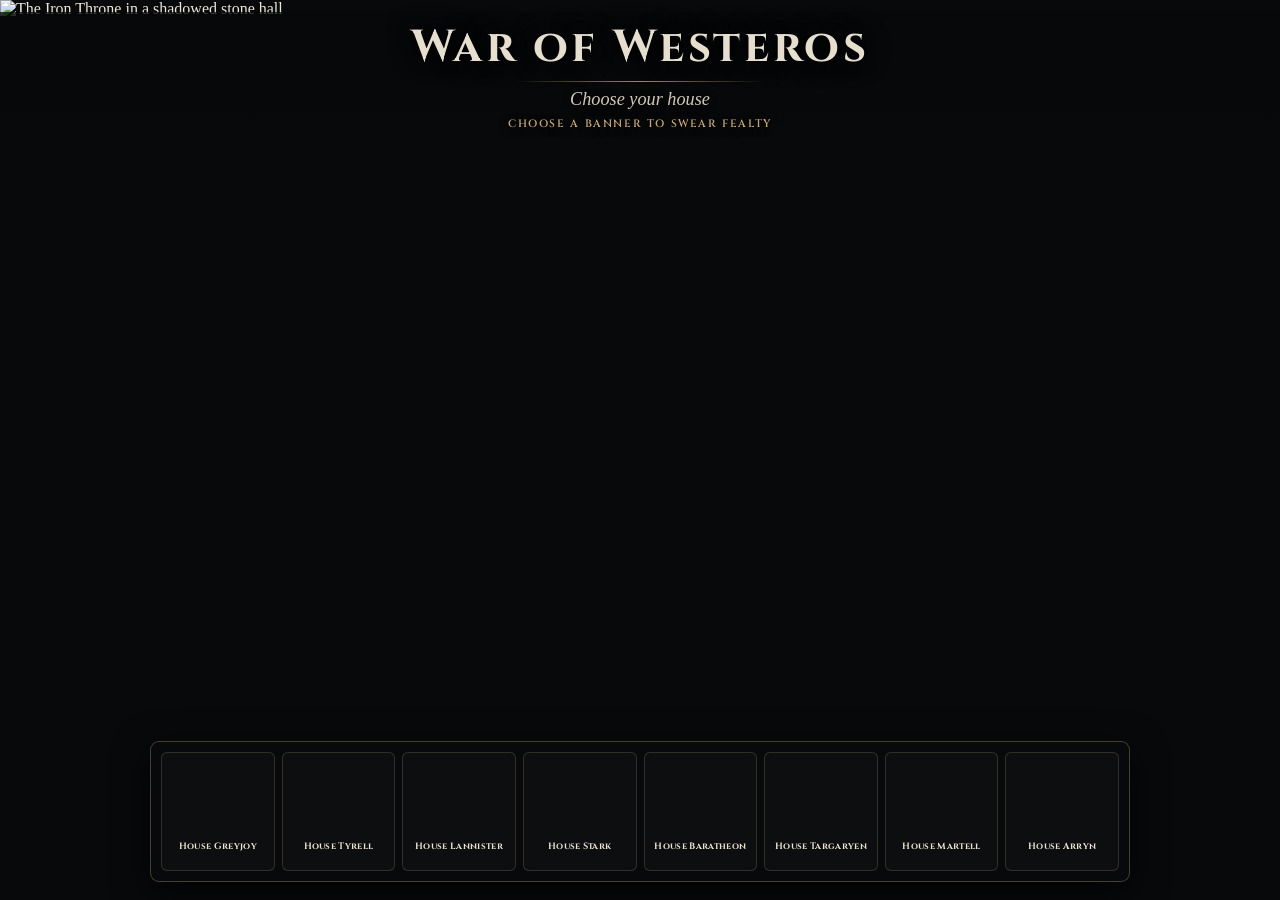
==== throne-photo.html @ f992a40d "last dragon" ====
<!doctype html>
<html lang="en">
<head>
  <meta charset="utf-8">
  <meta name="viewport" content="width=device-width, initial-scale=1, maximum-scale=1, user-scalable=no, viewport-fit=cover">
  <link rel="icon" type="image/png" href="./assets/iron-throne-fire-icon.png?v=2">
  <title>War of Westeros — Choose your house</title>
  <link rel="preconnect" href="https://fonts.googleapis.com">
  <link rel="preconnect" href="https://fonts.gstatic.com" crossorigin>
  <link rel="stylesheet" href="https://fonts.googleapis.com/css2?family=Cinzel:wght@600;700&family=IM+Fell+English:ital@1&display=swap">
  <style>
    *{box-sizing:border-box}
    html,body{width:100%;height:100%;margin:0;overflow:hidden;background:#08090b;color:#eee7d7}
    body{font-family:Georgia,serif;user-select:none;-webkit-tap-highlight-color:transparent}
    button{font:inherit;color:inherit;-webkit-tap-highlight-color:transparent}
    #sceneImage{position:absolute;inset:0;width:100%;height:100%;object-fit:cover;object-position:center center;animation:sceneFade .65s ease-out both}
    @keyframes sceneFade{from{opacity:0}to{opacity:1}}
    header{position:absolute;z-index:2;top:max(env(safe-area-inset-top),12px);left:0;right:0;padding:12px 16px 20px;text-align:center;pointer-events:none;background:linear-gradient(180deg,rgba(5,7,9,.76),rgba(5,7,9,.28) 68%,transparent);transition:opacity .3s ease,filter .35s ease,transform .35s ease}
    h1{margin:0;font:700 clamp(1.45rem,4.6vw,2.8rem)/1.08 Cinzel,Georgia,serif;letter-spacing:.08em;color:#e7dfce;text-shadow:0 2px 14px #000,0 0 25px #000}
    .rule{width:min(250px,54vw);height:1px;margin:9px auto 7px;background:linear-gradient(90deg,transparent,#c8a86c,transparent);opacity:.8}
    #w{margin:0;font:italic 1.14rem/1.2 "IM Fell English",Georgia,serif;color:#d2c8b6;text-shadow:0 2px 9px #000}
    #hint{display:block;margin-top:7px;font:600 .67rem/1.3 Cinzel,Georgia,serif;letter-spacing:.15em;text-transform:uppercase;color:#c8a86c;text-shadow:0 2px 8px #000}
    #hint.warn{color:#df8c83}
    #confirmHouse{pointer-events:auto;margin:9px auto 0;padding:8px 17px;border:1px solid #c8a86caa;border-radius:999px;background:#0b0d10e8;color:#ebd8ad;font:700 .68rem Cinzel,Georgia,serif;letter-spacing:.12em;text-transform:uppercase;box-shadow:0 4px 18px #0009}
    #confirmHouse[hidden]{display:none}
    .choice-panel{position:absolute;z-index:3;left:50%;bottom:max(18px,env(safe-area-inset-bottom));transform:translateX(-50%);transition:opacity .28s ease,translate .28s ease}
    .choice-panel[hidden]{display:none}
    body.mode-switching header{opacity:.35;filter:blur(1px);transform:translateY(5px)}
    body.mode-switching .choice-panel{opacity:0;translate:0 8px}
    .entry-actions{width:min(520px,calc(100vw - 32px));display:grid;grid-template-columns:repeat(2,minmax(0,1fr));gap:12px}
    .entry-button{min-height:82px;padding:13px 16px;border:1px solid #d6b66d99;border-top:2px solid #e7c77c;border-radius:7px;background:linear-gradient(145deg,rgba(17,19,22,.94),rgba(8,9,11,.94));box-shadow:0 8px 28px #000b,inset 0 0 20px #c8a86c0b;text-align:left;cursor:pointer;transition:transform .16s ease,border-color .16s ease,background .16s ease}
    .entry-button:hover,.entry-button:focus-visible{transform:translateY(-3px);border-color:#f1d99f;background:linear-gradient(145deg,rgba(39,34,25,.97),rgba(10,11,13,.97));outline:none}
    .entry-button strong{display:block;color:#f1dfb5;font:700 .86rem Cinzel,Georgia,serif;letter-spacing:.11em}
    .entry-button small{display:block;margin-top:6px;color:#b9b1a2;font-size:.72rem;line-height:1.35}
    .house-panel{width:min(980px,calc(100vw - 36px));padding:10px;border:1px solid #d9be874d;border-radius:9px;background:rgba(8,10,12,.86);box-shadow:0 10px 36px #000b;backdrop-filter:blur(5px)}
    .house-grid{display:grid;grid-template-columns:repeat(8,minmax(0,1fr));gap:7px}
    .house-option{min-width:0;min-height:119px;padding:7px 4px 8px;display:flex;flex-direction:column;align-items:center;justify-content:flex-start;gap:5px;border:1px solid #d9be8730;border-radius:6px;background:rgba(255,255,255,.025);cursor:pointer;transition:transform .16s ease,background .16s ease,border-color .16s ease,opacity .16s ease}
    .house-option:hover,.house-option:focus-visible,.house-option.preview{transform:translateY(-3px);background:rgba(200,168,108,.12);border-color:#e3c786;outline:none}
    .house-option.picked{border-color:#f0d597;background:rgba(200,168,108,.17);box-shadow:0 0 15px #c8a86c30}
    .house-option:disabled{cursor:not-allowed;opacity:.46;filter:grayscale(.48)}
    .house-option .banner-art{display:block;width:58px;height:76px;flex:0 0 auto;background-image:url('./assets/house-banners.png?v=1');background-repeat:no-repeat;background-size:400% 200%;background-position:var(--sprite-x,0%) var(--sprite-y,0%);filter:drop-shadow(0 3px 4px #0008)}
    .house-option strong{max-width:100%;overflow:hidden;color:#eee4cf;font:700 .57rem/1.2 Cinzel,Georgia,serif;letter-spacing:.035em;text-overflow:ellipsis;white-space:nowrap}
    .house-option small{display:none;color:#c0b6a2;font-size:.57rem;line-height:1.25;text-align:center}
    .mode-pin-panel{position:absolute;z-index:5;top:50%;left:50%;width:min(340px,calc(100vw - 36px));transform:translate(-50%,-50%);padding:24px 22px 20px;border:1px solid #d9be8770;border-top:2px solid #c8a86c;border-radius:10px;background:rgba(13,15,18,.96);box-shadow:0 16px 50px #000c;text-align:center;color:#eee7d7;font-family:Cinzel,Georgia,serif}
    .mode-pin-panel[hidden]{display:none}
    .mode-pin-panel label{display:block;margin-bottom:10px;color:#c8a86c;font-size:11px;letter-spacing:.19em}
    .mode-pin-panel input{width:100%;padding:10px;background:#101318;border:1px solid #d9be8752;border-radius:5px;color:#f3e3bf;text-align:center;font:700 24px Cinzel,Georgia,serif;letter-spacing:.3em;text-transform:uppercase;outline:none}
    .mode-pin-panel button{margin:12px 4px 0;padding:9px 14px;border:1px solid #d9be8759;border-radius:5px;background:#26241f;color:#ead6a8;font:700 10px Cinzel,Georgia,serif;letter-spacing:.1em;text-transform:uppercase;cursor:pointer}
    #pinError{display:block;min-height:14px;margin-top:9px;color:#df8c83;font:11px/1.4 Georgia,serif}
    body.mobile-device h1{font-size:clamp(1.25rem,6vw,1.8rem)}
    body.mobile-device #w{font-size:1rem}
    body.mobile-device #hint{font-size:.6rem;letter-spacing:.11em}
    @media(max-width:720px){
      .house-panel{width:min(410px,calc(100vw - 22px));max-height:min(58vh,520px);overflow-y:auto;padding:8px}
      .house-grid{grid-template-columns:repeat(2,minmax(0,1fr));gap:6px}
      .house-option{min-height:78px;padding:5px 8px;display:grid;grid-template-columns:46px minmax(0,1fr);grid-template-rows:1fr 1fr;column-gap:9px;align-items:center;text-align:left}
      .house-option .banner-art{width:43px;height:58px;grid-row:1/3}
      .house-option strong{align-self:end;font-size:.63rem}
      .house-option small{display:block;align-self:start;text-align:left}
      .entry-actions{width:min(430px,calc(100vw - 24px));gap:8px}
      .entry-button{min-height:74px;padding:11px 12px}
      .entry-button strong{font-size:.72rem}
      .entry-button small{font-size:.66rem}
    }
    @media(max-height:600px) and (min-width:721px){
      .house-panel{width:min(760px,calc(100vw - 36px));max-height:49vh;overflow-y:auto}
      .house-grid{grid-template-columns:repeat(4,minmax(0,1fr))}
    }
    @media(prefers-reduced-motion:reduce){#sceneImage{animation:none}header,.choice-panel,.entry-button,.house-option{transition:none}}
      html,body{touch-action:manipulation;-webkit-text-size-adjust:100%}
    @media (pointer:coarse){input,select,textarea{font-size:16px!important}}
  </style>
</head>
<body>
  <img id="sceneImage" src="./assets/throne-photo-background.png?v=1" alt="The Iron Throne in a shadowed stone hall">
  <header>
    <h1 id="n">War of Westeros</h1><div class="rule"></div><p id="w">Choose your path</p>
    <small id="hint">Host a game or join with a PIN</small>
    <button id="confirmHouse" type="button" hidden>Confirm house</button>
  </header>
  <section id="entryActions" class="choice-panel entry-actions" aria-label="Start or join a game">
    <button id="hostButton" class="entry-button" type="button"><strong>HOST GAME</strong><small>Create a new game and invite players.</small></button>
    <button id="joinButton" class="entry-button" type="button"><strong>JOIN GAME</strong><small>Enter a four-character game PIN.</small></button>
  </section>
  <section id="housePanel" class="choice-panel house-panel" aria-label="Choose your house" hidden>
    <div id="houseGrid" class="house-grid" role="group" aria-label="Available houses"></div>
  </section>
  <form id="modePinPanel" class="mode-pin-panel" hidden>
    <label for="modePinInput">ENTER GAME PIN</label>
    <input id="modePinInput" maxlength="4" minlength="4" inputmode="text" autocomplete="off" autocorrect="off" autocapitalize="characters" spellcheck="false" required>
    <div><button type="submit">Join the game</button><button id="cancelPin" type="button">Back</button></div>
    <small id="pinError" aria-live="polite"></small>
  </form>
  <script>
    const isPhone=()=>Boolean(navigator.userAgentData?.mobile||/Android|iPhone|iPod|Mobile/i.test(navigator.userAgent)||(matchMedia('(pointer: coarse)').matches&&window.innerWidth<=900));
    document.body.classList.toggle('mobile-device',isPhone());
    const H=[
      {key:'greyjoy',name:'House Greyjoy',motto:'We Do Not Sow',color:'#c9a640'},
      {key:'tyrell',name:'House Tyrell',motto:'Growing Strong',color:'#7fb04f'},
      {key:'lannister',name:'House Lannister',motto:'Hear Me Roar',color:'#d02a42'},
      {key:'stark',name:'House Stark',motto:'Winter Is Coming',color:'#b8c6d2'},
      {key:'baratheon',name:'House Baratheon',motto:'Ours Is the Fury',color:'#f2d13a'},
      {key:'targaryen',name:'House Targaryen',motto:'Fire and Blood',color:'#ff6a2b'},
      {key:'martell',name:'House Martell',motto:'Unbowed, Unbent, Unbroken',color:'#f08a24'},
      {key:'arryn',name:'House Arryn',motto:'As High as Honor',color:'#6aa3e0'}
    ].map(h=>({...h,status:'open',note:''}));
    const HOUSE_SPRITES={
      stark:['0%','0%'],lannister:['33.333%','0%'],baratheon:['66.667%','0%'],targaryen:['100%','0%'],
      tyrell:['0%','100%'],greyjoy:['33.333%','100%'],martell:['66.667%','100%'],arryn:['100%','100%']
    };
    const n=document.getElementById('n'),w=document.getElementById('w'),hint=document.getElementById('hint'),root=document.documentElement;
    const entryActions=document.getElementById('entryActions'),housePanel=document.getElementById('housePanel'),houseGrid=document.getElementById('houseGrid');
    const confirmHouse=document.getElementById('confirmHouse'),modePinPanel=document.getElementById('modePinPanel');
    const modePinInput=document.getElementById('modePinInput'),pinError=document.getElementById('pinError');
    const inFrame=window.parent!==window,normHouse=v=>String(v||'').toLowerCase().replace(/^house\s+/,'').trim();
    let entryMode=new URLSearchParams(location.search).get('mode')==='entry',picked=-1,previewed=-1;
    const setHint=(text,warn=false)=>{hint.textContent=text;hint.classList.toggle('warn',warn)};
    const escapeHtml=value=>String(value).replace(/[&<>"']/g,char=>({'&':'&amp;','<':'&lt;','>':'&gt;','"':'&quot;',"'":'&#39;'}[char]));
    function houseAt(i){return H[i]}
    function renderHouseButtons(){
      houseGrid.innerHTML=H.map((house,i)=>{if(house.status==='hidden')return '';const pos=HOUSE_SPRITES[house.key]||['0%','0%'];return `<button class="house-option" type="button" data-i="${i}" aria-label="${escapeHtml(house.name)} · ${escapeHtml(house.motto)}"><span class="banner-art" aria-hidden="true" style="--sprite-x:${pos[0]};--sprite-y:${pos[1]}"></span><strong>${escapeHtml(house.name)}</strong><small>${escapeHtml(house.motto)}</small></button>`}).join('');
      bindHouseButtons();
    }
    function show(i){const house=houseAt(i);n.textContent=house.name;w.textContent=house.motto;root.style.setProperty('--c',house.color);if(house.status!=='open')setHint(house.note||'Not available',true);else setHint(house.note||'Choose this house')}
    function reset(){
      if(picked>=0){show(picked);setHint('Sworn. Now give your name…');return}
      if(previewed>=0){show(previewed);setHint('Tap again or confirm your house');confirmHouse.hidden=false;return}
      n.textContent='War of Westeros';w.textContent=entryMode?'Choose your path':'Choose your house';
      setHint(entryMode?'Host a game or join with a PIN':(isPhone()?'Tap a banner to preview':'Choose a banner to swear fealty'));
      root.style.setProperty('--c','#c8a86c');confirmHouse.hidden=true;
    }
    function applyStatus(){document.querySelectorAll('.house-option').forEach(el=>{const i=+el.dataset.i,disabled=entryMode||H[i].status!=='open';el.disabled=disabled;el.classList.toggle('unavailable',disabled);el.classList.toggle('picked',i===picked);el.classList.toggle('preview',i===previewed);el.setAttribute('aria-label',`${H[i].name}${H[i].status!=='open'?` · ${H[i].note||'Not available'}`:''}`)})}
    function syncPanels(){entryActions.hidden=!entryMode;housePanel.hidden=entryMode;confirmHouse.hidden=entryMode||previewed<0;confirmHouse.textContent='Confirm house'}
    function transitionMode(mode){const nextEntry=mode==='entry';if(entryMode===nextEntry)return;document.body.classList.add('mode-switching');setTimeout(()=>{entryMode=nextEntry;picked=-1;previewed=-1;modePinPanel.hidden=true;pinError.textContent='';syncPanels();applyStatus();reset();requestAnimationFrame(()=>document.body.classList.remove('mode-switching'))},160)}
    function pickHouse(i){const house=houseAt(i);if(house.status!=='open'){show(i);setHint(house.note||'Not available',true);return}picked=i;previewed=-1;confirmHouse.hidden=true;applyStatus();show(i);setHint('Sworn. Now give your name…');if(inFrame)window.parent.postMessage({type:'iron-throne:pick',house:house.key,name:house.name},location.origin==='null'?'*':location.origin);else setTimeout(()=>{location.href='./index.html#house='+encodeURIComponent(house.key)},700)}
    function bindHouseButtons(){document.querySelectorAll('.house-option').forEach(el=>{const i=+el.dataset.i;el.addEventListener('pointerenter',()=>show(i));el.addEventListener('pointerleave',reset);el.addEventListener('focus',()=>show(i));el.addEventListener('blur',reset);el.addEventListener('click',()=>{if(H[i].status!=='open'){show(i);return}if(!isPhone()){pickHouse(i);return}if(previewed===i){pickHouse(i);return}previewed=i;applyStatus();show(i);setHint('Tap again or confirm your house');confirmHouse.hidden=false})});applyStatus()}
    document.getElementById('hostButton').addEventListener('click',()=>{setHint('Opening a new game…');if(inFrame)window.parent.postMessage({type:'iron-throne:host'},location.origin==='null'?'*':location.origin)});
    document.getElementById('joinButton').addEventListener('click',()=>{n.textContent='Join a game';w.textContent='Enter the four-character PIN';setHint('Enter the PIN shared by the host');modePinPanel.hidden=false;pinError.textContent='';modePinInput.value='';setTimeout(()=>modePinInput.focus(),30)});
    confirmHouse.addEventListener('click',()=>{if(previewed>=0)pickHouse(previewed)});
    modePinInput.addEventListener('input',()=>{modePinInput.value=modePinInput.value.toUpperCase().replace(/[^A-Z0-9]/g,'').slice(0,4);pinError.textContent=''});
    modePinPanel.addEventListener('submit',event=>{event.preventDefault();const pin=modePinInput.value.trim().toUpperCase();if(pin.length!==4){pinError.textContent='Enter all four characters.';return}if(inFrame)window.parent.postMessage({type:'iron-throne:join-pin',pin},location.origin==='null'?'*':location.origin)});
    document.getElementById('cancelPin').addEventListener('click',()=>{modePinPanel.hidden=true;reset()});
    addEventListener('message',ev=>{if(ev.source!==window.parent||!ev.data)return;
      if(ev.data.type==='iron-throne:set-mode'&&['entry','house'].includes(ev.data.mode))transitionMode(ev.data.mode);
      if(ev.data.type==='iron-throne:mode-error'){const message=String(ev.data.message||'Could not continue.');pinError.textContent=message;setHint(modePinPanel.hidden?message:'Choose an option to try again',true)}
      if(ev.data.type==='iron-throne:houses'&&Array.isArray(ev.data.houses)){for(const item of ev.data.houses){const house=H.find(x=>x.key===normHouse(item.name)||x.key===normHouse(item.id));if(!house)continue;house.id=item.id;if(item.name){const nm=String(item.name).replace(/^house\s+/i,'');house.name='House '+nm.charAt(0).toUpperCase()+nm.slice(1)}if(item.motto)house.motto=String(item.motto);if(/^#[0-9a-f]{3,8}$/i.test(item.color||''))house.color=item.color;house.status=['open','locked','claimed','hidden'].includes(item.status)?item.status:'open';house.note=String(item.note||'')}if(previewed>=0&&H[previewed].status!=='open'){previewed=-1;confirmHouse.hidden=true}renderHouseButtons()}
      if(ev.data.type==='iron-throne:reset'){picked=-1;previewed=-1;modePinPanel.hidden=true;syncPanels();applyStatus();reset()}
    });
    renderHouseButtons();syncPanels();reset();
    if(inFrame)window.parent.postMessage({type:'iron-throne:ready'},location.origin==='null'?'*':location.origin);
  </script>
<script>
  // Keep the parent page from staying zoomed after the keyboard closes (iPhone).
  document.addEventListener('focusout', function () { setTimeout(function () { try { parent.resetMobileZoom && parent.resetMobileZoom(); } catch (e) {} }, 60); });
</script>
</body>
</html>
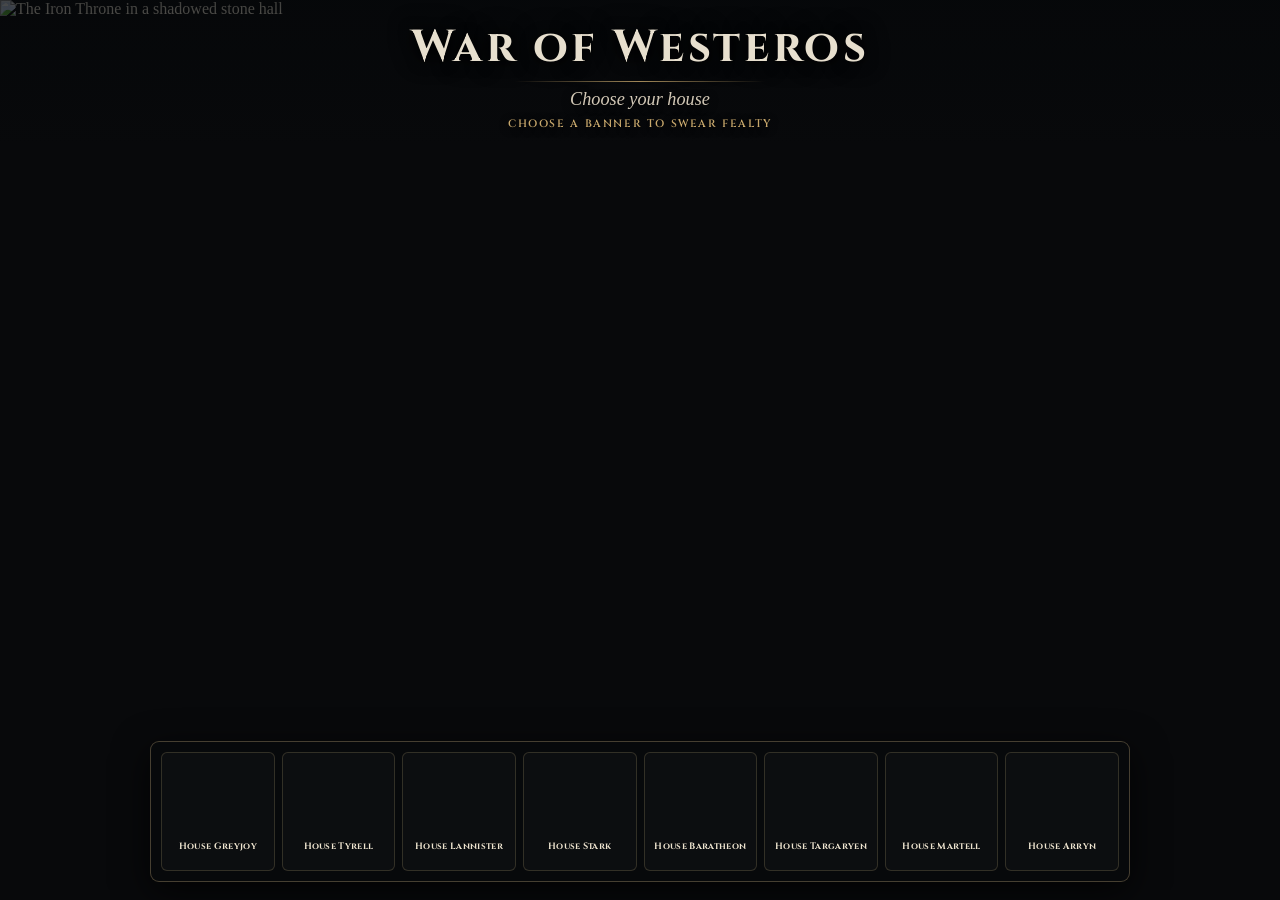
==== commit d35de7d4: "fix" ====
--- a/throne-photo.html
+++ b/throne-photo.html
@@ -15,7 +15,7 @@
     button{font:inherit;color:inherit;-webkit-tap-highlight-color:transparent}
     #sceneImage{position:absolute;inset:0;width:100%;height:100%;object-fit:cover;object-position:center center;animation:sceneFade .65s ease-out both}
     @keyframes sceneFade{from{opacity:0}to{opacity:1}}
-    header{position:absolute;z-index:2;top:max(env(safe-area-inset-top),12px);left:0;right:0;padding:12px 16px 20px;text-align:center;pointer-events:none;background:linear-gradient(180deg,rgba(5,7,9,.76),rgba(5,7,9,.28) 68%,transparent);transition:opacity .3s ease,filter .35s ease,transform .35s ease}
+    header{position:absolute;z-index:2;top:0;left:0;right:0;padding:calc(max(env(safe-area-inset-top),12px) + 12px) 16px 20px;text-align:center;pointer-events:none;background:linear-gradient(180deg,rgba(5,7,9,.76),rgba(5,7,9,.28) 68%,transparent);transition:opacity .3s ease,filter .35s ease,transform .35s ease}
     h1{margin:0;font:700 clamp(1.45rem,4.6vw,2.8rem)/1.08 Cinzel,Georgia,serif;letter-spacing:.08em;color:#e7dfce;text-shadow:0 2px 14px #000,0 0 25px #000}
     .rule{width:min(250px,54vw);height:1px;margin:9px auto 7px;background:linear-gradient(90deg,transparent,#c8a86c,transparent);opacity:.8}
     #w{margin:0;font:italic 1.14rem/1.2 "IM Fell English",Georgia,serif;color:#d2c8b6;text-shadow:0 2px 9px #000}
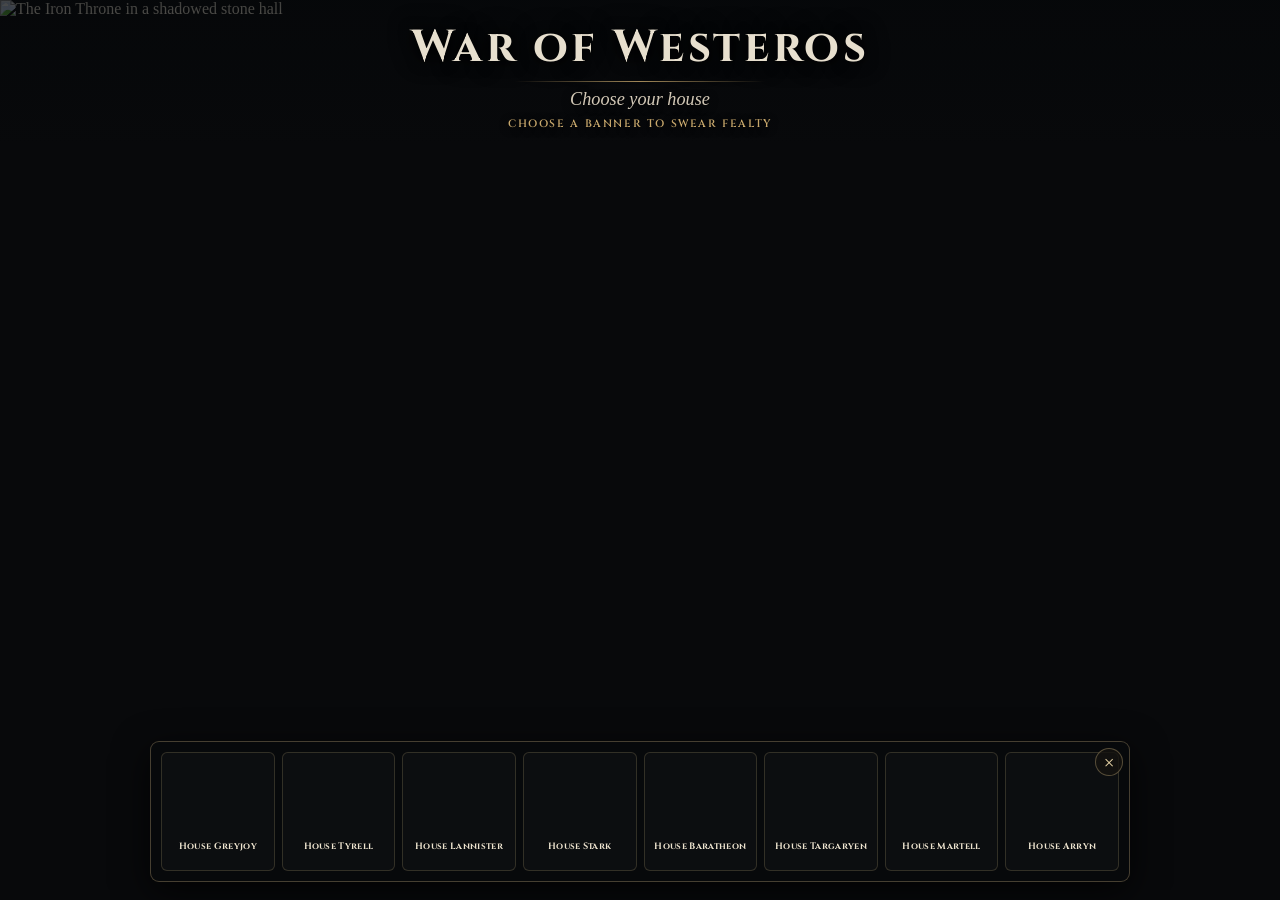
==== commit 2760df0d: "closing tabs" ====
--- a/throne-photo.html
+++ b/throne-photo.html
@@ -43,6 +43,7 @@
     .house-option small{display:none;color:#c0b6a2;font-size:.57rem;line-height:1.25;text-align:center}
     .mode-pin-panel{position:absolute;z-index:5;top:50%;left:50%;width:min(340px,calc(100vw - 36px));transform:translate(-50%,-50%);padding:24px 22px 20px;border:1px solid #d9be8770;border-top:2px solid #c8a86c;border-radius:10px;background:rgba(13,15,18,.96);box-shadow:0 16px 50px #000c;text-align:center;color:#eee7d7;font-family:Cinzel,Georgia,serif}
     .mode-pin-panel[hidden]{display:none}
+    .mode-pin-panel .panel-x,.house-panel .panel-x{position:absolute;top:6px;right:6px;z-index:2;width:28px;height:28px;padding:0;margin:0;border:1px solid #d9be8759;border-radius:50%;background:#14130fcc;color:#ead6a8;font:400 19px/1 Georgia,serif;cursor:pointer;display:grid;place-items:center}
     .mode-pin-panel label{display:block;margin-bottom:10px;color:#c8a86c;font-size:11px;letter-spacing:.19em}
     .mode-pin-panel input{width:100%;padding:10px;background:#101318;border:1px solid #d9be8752;border-radius:5px;color:#f3e3bf;text-align:center;font:700 24px Cinzel,Georgia,serif;letter-spacing:.3em;text-transform:uppercase;outline:none}
     .mode-pin-panel button{margin:12px 4px 0;padding:9px 14px;border:1px solid #d9be8759;border-radius:5px;background:#26241f;color:#ead6a8;font:700 10px Cinzel,Georgia,serif;letter-spacing:.1em;text-transform:uppercase;cursor:pointer}
@@ -83,9 +84,11 @@
     <button id="joinButton" class="entry-button" type="button"><strong>JOIN GAME</strong><small>Enter a four-character game PIN.</small></button>
   </section>
   <section id="housePanel" class="choice-panel house-panel" aria-label="Choose your house" hidden>
+    <button class="panel-x" id="houseX" type="button" aria-label="Back">×</button>
     <div id="houseGrid" class="house-grid" role="group" aria-label="Available houses"></div>
   </section>
   <form id="modePinPanel" class="mode-pin-panel" hidden>
+    <button class="panel-x" id="pinX" type="button" aria-label="Back">×</button>
     <label for="modePinInput">ENTER GAME PIN</label>
     <input id="modePinInput" maxlength="4" minlength="4" inputmode="text" autocomplete="off" autocorrect="off" autocapitalize="characters" spellcheck="false" required>
     <div><button type="submit">Join the game</button><button id="cancelPin" type="button">Back</button></div>
@@ -140,6 +143,14 @@
     modePinInput.addEventListener('input',()=>{modePinInput.value=modePinInput.value.toUpperCase().replace(/[^A-Z0-9]/g,'').slice(0,4);pinError.textContent=''});
     modePinPanel.addEventListener('submit',event=>{event.preventDefault();const pin=modePinInput.value.trim().toUpperCase();if(pin.length!==4){pinError.textContent='Enter all four characters.';return}if(inFrame)window.parent.postMessage({type:'iron-throne:join-pin',pin},location.origin==='null'?'*':location.origin)});
     document.getElementById('cancelPin').addEventListener('click',()=>{modePinPanel.hidden=true;reset()});
+    document.getElementById('pinX').addEventListener('click',()=>document.getElementById('cancelPin').click());
+    function leaveHouseScreen(){if(inFrame)window.parent.postMessage({type:'iron-throne:back'},location.origin==='null'?'*':location.origin)}
+    document.getElementById('houseX').addEventListener('click',leaveHouseScreen);
+    document.addEventListener('click',e=>{
+      if(e.target.closest('#modePinPanel,#housePanel,#confirmHouse,#entryActions,.panel-x'))return;
+      if(!modePinPanel.hidden){document.getElementById('cancelPin').click();return}
+      if(!entryMode&&picked<0)leaveHouseScreen()
+    });
     addEventListener('message',ev=>{if(ev.source!==window.parent||!ev.data)return;
       if(ev.data.type==='iron-throne:set-mode'&&['entry','house'].includes(ev.data.mode))transitionMode(ev.data.mode);
       if(ev.data.type==='iron-throne:mode-error'){const message=String(ev.data.message||'Could not continue.');pinError.textContent=message;setHint(modePinPanel.hidden?message:'Choose an option to try again',true)}
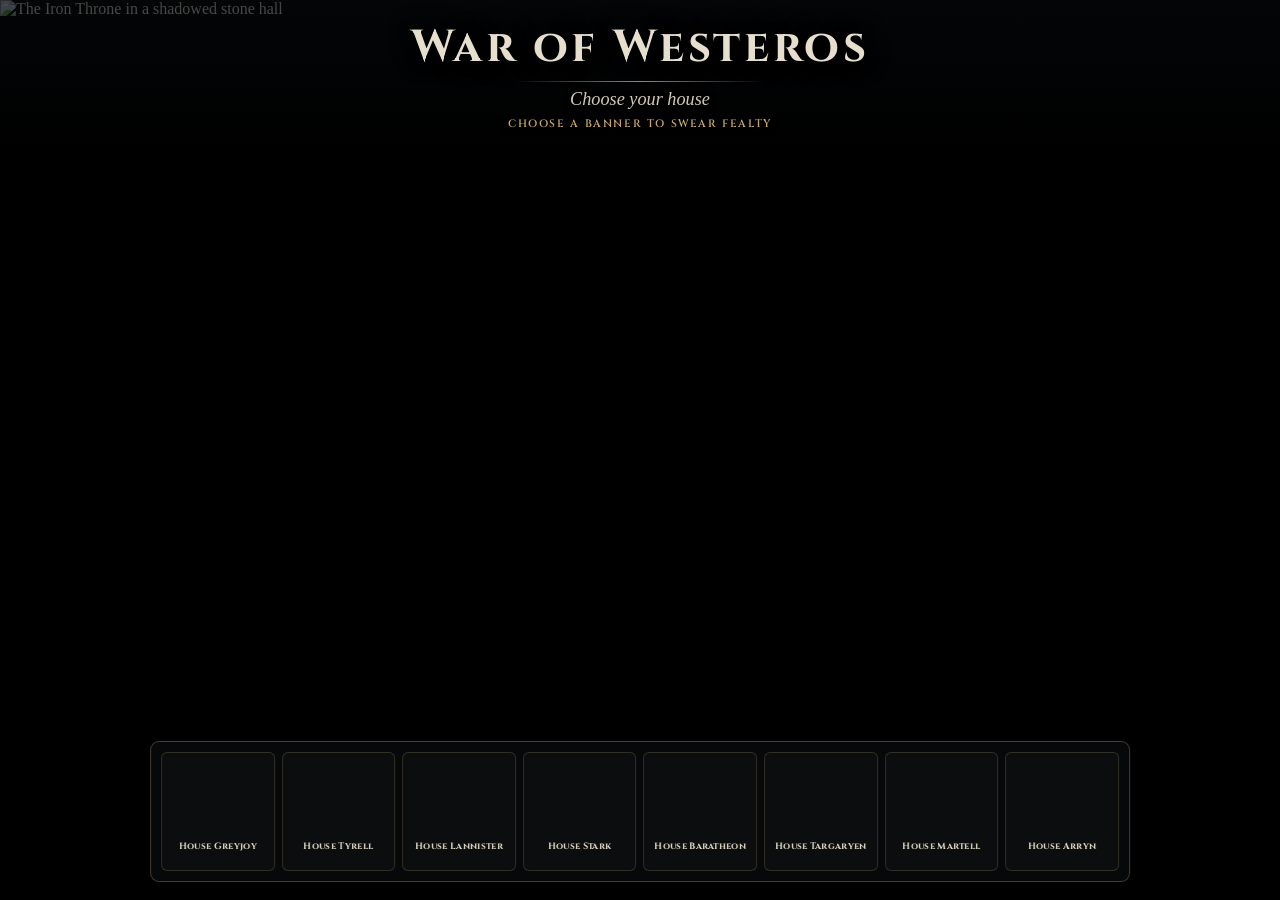
==== commit 043f3ad4: "fade and other fix" ====
--- a/throne-photo.html
+++ b/throne-photo.html
@@ -10,15 +10,16 @@
   <link rel="stylesheet" href="https://fonts.googleapis.com/css2?family=Cinzel:wght@600;700&family=IM+Fell+English:ital@1&display=swap">
   <style>
     *{box-sizing:border-box}
-    html,body{width:100%;height:100%;margin:0;overflow:hidden;background:#08090b;color:#eee7d7}
+    html,body{width:100%;height:100%;margin:0;overflow:hidden;background:#000;color:#eee7d7}
     body{font-family:Georgia,serif;user-select:none;-webkit-tap-highlight-color:transparent}
     button{font:inherit;color:inherit;-webkit-tap-highlight-color:transparent}
-    #sceneImage{position:absolute;inset:0;width:100%;height:100%;object-fit:cover;object-position:center center;animation:sceneFade .65s ease-out both}
-    @keyframes sceneFade{from{opacity:0}to{opacity:1}}
+    #sceneImage{position:absolute;inset:0;width:100%;height:100%;object-fit:cover;object-position:center center}
+    #curtain{position:fixed;inset:0;z-index:50;background:#000;pointer-events:none;opacity:1;transition:opacity 1.2s ease-out}
+    #curtain.open{opacity:0}
     header{position:absolute;z-index:2;top:0;left:0;right:0;padding:calc(max(env(safe-area-inset-top),12px) + 12px) 16px 20px;text-align:center;pointer-events:none;background:linear-gradient(180deg,rgba(5,7,9,.76),rgba(5,7,9,.28) 68%,transparent);transition:opacity .3s ease,filter .35s ease,transform .35s ease}
     h1{margin:0;font:700 clamp(1.45rem,4.6vw,2.8rem)/1.08 Cinzel,Georgia,serif;letter-spacing:.08em;color:#e7dfce;text-shadow:0 2px 14px #000,0 0 25px #000}
     .rule{width:min(250px,54vw);height:1px;margin:9px auto 7px;background:linear-gradient(90deg,transparent,#c8a86c,transparent);opacity:.8}
-    #w{margin:0;font:italic 1.14rem/1.2 "IM Fell English",Georgia,serif;color:#d2c8b6;text-shadow:0 2px 9px #000}
+    #w{max-width:min(560px,92vw);margin:0 auto;font:italic 1.14rem/1.2 "IM Fell English",Georgia,serif;color:#d2c8b6;text-shadow:0 2px 9px #000}
     #hint{display:block;margin-top:7px;font:600 .67rem/1.3 Cinzel,Georgia,serif;letter-spacing:.15em;text-transform:uppercase;color:#c8a86c;text-shadow:0 2px 8px #000}
     #hint.warn{color:#df8c83}
     #confirmHouse{pointer-events:auto;margin:9px auto 0;padding:8px 17px;border:1px solid #c8a86caa;border-radius:999px;background:#0b0d10e8;color:#ebd8ad;font:700 .68rem Cinzel,Georgia,serif;letter-spacing:.12em;text-transform:uppercase;box-shadow:0 4px 18px #0009}
@@ -32,9 +33,9 @@
     .entry-button:hover,.entry-button:focus-visible{transform:translateY(-3px);border-color:#f1d99f;background:linear-gradient(145deg,rgba(39,34,25,.97),rgba(10,11,13,.97));outline:none}
     .entry-button strong{display:block;color:#f1dfb5;font:700 .86rem Cinzel,Georgia,serif;letter-spacing:.11em}
     .entry-button small{display:block;margin-top:6px;color:#b9b1a2;font-size:.72rem;line-height:1.35}
-    .house-panel{width:min(980px,calc(100vw - 36px));padding:10px;border:1px solid #d9be874d;border-radius:9px;background:rgba(8,10,12,.86);box-shadow:0 10px 36px #000b;backdrop-filter:blur(5px)}
-    .house-grid{display:grid;grid-template-columns:repeat(8,minmax(0,1fr));gap:7px}
-    .house-option{min-width:0;min-height:119px;padding:7px 4px 8px;display:flex;flex-direction:column;align-items:center;justify-content:flex-start;gap:5px;border:1px solid #d9be8730;border-radius:6px;background:rgba(255,255,255,.025);cursor:pointer;transition:transform .16s ease,background .16s ease,border-color .16s ease,opacity .16s ease}
+    .house-panel{width:min(calc(var(--n,8)*120.6px + 15px),calc(100vw - 36px));padding:10px;border:1px solid #d9be874d;border-radius:9px;background:rgba(8,10,12,.86);box-shadow:0 10px 36px #000b;backdrop-filter:blur(5px)}
+    .house-grid{--cols:var(--n,8);--gap:7px;display:flex;flex-wrap:wrap;justify-content:center;gap:var(--gap)}
+    .house-option{flex:0 0 calc((100% - (var(--cols) - 1)*var(--gap))/var(--cols));min-width:0;min-height:119px;padding:7px 4px 8px;display:flex;flex-direction:column;align-items:center;justify-content:flex-start;gap:5px;border:1px solid #d9be8730;border-radius:6px;background:rgba(255,255,255,.025);cursor:pointer;transition:transform .16s ease,background .16s ease,border-color .16s ease,opacity .16s ease}
     .house-option:hover,.house-option:focus-visible,.house-option.preview{transform:translateY(-3px);background:rgba(200,168,108,.12);border-color:#e3c786;outline:none}
     .house-option.picked{border-color:#f0d597;background:rgba(200,168,108,.17);box-shadow:0 0 15px #c8a86c30}
     .house-option:disabled{cursor:not-allowed;opacity:.46;filter:grayscale(.48)}
@@ -43,7 +44,7 @@
     .house-option small{display:none;color:#c0b6a2;font-size:.57rem;line-height:1.25;text-align:center}
     .mode-pin-panel{position:absolute;z-index:5;top:50%;left:50%;width:min(340px,calc(100vw - 36px));transform:translate(-50%,-50%);padding:24px 22px 20px;border:1px solid #d9be8770;border-top:2px solid #c8a86c;border-radius:10px;background:rgba(13,15,18,.96);box-shadow:0 16px 50px #000c;text-align:center;color:#eee7d7;font-family:Cinzel,Georgia,serif}
     .mode-pin-panel[hidden]{display:none}
-    .mode-pin-panel .panel-x,.house-panel .panel-x{position:absolute;top:6px;right:6px;z-index:2;width:28px;height:28px;padding:0;margin:0;border:1px solid #d9be8759;border-radius:50%;background:#14130fcc;color:#ead6a8;font:400 19px/1 Georgia,serif;cursor:pointer;display:grid;place-items:center}
+    .mode-pin-panel .panel-x{position:absolute;top:6px;right:6px;z-index:2;width:28px;height:28px;padding:0;margin:0;border:1px solid #d9be8759;border-radius:50%;background:#14130fcc;color:#ead6a8;font:400 19px/1 Georgia,serif;cursor:pointer;display:grid;place-items:center}
     .mode-pin-panel label{display:block;margin-bottom:10px;color:#c8a86c;font-size:11px;letter-spacing:.19em}
     .mode-pin-panel input{width:100%;padding:10px;background:#101318;border:1px solid #d9be8752;border-radius:5px;color:#f3e3bf;text-align:center;font:700 24px Cinzel,Georgia,serif;letter-spacing:.3em;text-transform:uppercase;outline:none}
     .mode-pin-panel button{margin:12px 4px 0;padding:9px 14px;border:1px solid #d9be8759;border-radius:5px;background:#26241f;color:#ead6a8;font:700 10px Cinzel,Georgia,serif;letter-spacing:.1em;text-transform:uppercase;cursor:pointer}
@@ -53,7 +54,7 @@
     body.mobile-device #hint{font-size:.6rem;letter-spacing:.11em}
     @media(max-width:720px){
       .house-panel{width:min(410px,calc(100vw - 22px));max-height:min(58vh,520px);overflow-y:auto;padding:8px}
-      .house-grid{grid-template-columns:repeat(2,minmax(0,1fr));gap:6px}
+      .house-grid{--cols:2;--gap:6px}
       .house-option{min-height:78px;padding:5px 8px;display:grid;grid-template-columns:46px minmax(0,1fr);grid-template-rows:1fr 1fr;column-gap:9px;align-items:center;text-align:left}
       .house-option .banner-art{width:43px;height:58px;grid-row:1/3}
       .house-option strong{align-self:end;font-size:.63rem}
@@ -65,18 +66,19 @@
     }
     @media(max-height:600px) and (min-width:721px){
       .house-panel{width:min(760px,calc(100vw - 36px));max-height:49vh;overflow-y:auto}
-      .house-grid{grid-template-columns:repeat(4,minmax(0,1fr))}
+      .house-grid{--cols:4}
     }
-    @media(prefers-reduced-motion:reduce){#sceneImage{animation:none}header,.choice-panel,.entry-button,.house-option{transition:none}}
+    @media(prefers-reduced-motion:reduce){#curtain{transition:none}header,.choice-panel,.entry-button,.house-option{transition:none}}
       html,body{touch-action:manipulation;-webkit-text-size-adjust:100%}
     @media (pointer:coarse){input,select,textarea{font-size:16px!important}}
   </style>
 </head>
 <body>
+  <div id="curtain" aria-hidden="true"></div>
   <img id="sceneImage" src="./assets/throne-photo-background.png?v=1" alt="The Iron Throne in a shadowed stone hall">
   <header>
-    <h1 id="n">War of Westeros</h1><div class="rule"></div><p id="w">Choose your path</p>
-    <small id="hint">Host a game or join with a PIN</small>
+    <h1 id="n">War of Westeros</h1><div class="rule"></div><p id="w">“When you play the game of thrones, you win or you die. There is no middle ground.”</p>
+    <small id="hint">Cersei Lannister</small>
     <button id="confirmHouse" type="button" hidden>Confirm house</button>
   </header>
   <section id="entryActions" class="choice-panel entry-actions" aria-label="Start or join a game">
@@ -84,7 +86,6 @@
     <button id="joinButton" class="entry-button" type="button"><strong>JOIN GAME</strong><small>Enter a four-character game PIN.</small></button>
   </section>
   <section id="housePanel" class="choice-panel house-panel" aria-label="Choose your house" hidden>
-    <button class="panel-x" id="houseX" type="button" aria-label="Back">×</button>
     <div id="houseGrid" class="house-grid" role="group" aria-label="Available houses"></div>
   </section>
   <form id="modePinPanel" class="mode-pin-panel" hidden>
@@ -121,6 +122,7 @@
     const escapeHtml=value=>String(value).replace(/[&<>"']/g,char=>({'&':'&amp;','<':'&lt;','>':'&gt;','"':'&quot;',"'":'&#39;'}[char]));
     function houseAt(i){return H[i]}
     function renderHouseButtons(){
+      housePanel.style.setProperty('--n',H.filter(h=>h.status!=='hidden').length||1);
       houseGrid.innerHTML=H.map((house,i)=>{if(house.status==='hidden')return '';const pos=HOUSE_SPRITES[house.key]||['0%','0%'];return `<button class="house-option" type="button" data-i="${i}" aria-label="${escapeHtml(house.name)} · ${escapeHtml(house.motto)}"><span class="banner-art" aria-hidden="true" style="--sprite-x:${pos[0]};--sprite-y:${pos[1]}"></span><strong>${escapeHtml(house.name)}</strong><small>${escapeHtml(house.motto)}</small></button>`}).join('');
       bindHouseButtons();
     }
@@ -128,8 +130,8 @@
     function reset(){
       if(picked>=0){show(picked);setHint('Sworn. Now give your name…');return}
       if(previewed>=0){show(previewed);setHint('Tap again or confirm your house');confirmHouse.hidden=false;return}
-      n.textContent='War of Westeros';w.textContent=entryMode?'Choose your path':'Choose your house';
-      setHint(entryMode?'Host a game or join with a PIN':(isPhone()?'Tap a banner to preview':'Choose a banner to swear fealty'));
+      n.textContent='War of Westeros';w.textContent=entryMode?'“When you play the game of thrones, you win or you die. There is no middle ground.”':'Choose your house';
+      setHint(entryMode?'Cersei Lannister':(isPhone()?'Tap a banner to preview':'Choose a banner to swear fealty'));
       root.style.setProperty('--c','#c8a86c');confirmHouse.hidden=true;
     }
     function applyStatus(){document.querySelectorAll('.house-option').forEach(el=>{const i=+el.dataset.i,disabled=entryMode||H[i].status!=='open';el.disabled=disabled;el.classList.toggle('unavailable',disabled);el.classList.toggle('picked',i===picked);el.classList.toggle('preview',i===previewed);el.setAttribute('aria-label',`${H[i].name}${H[i].status!=='open'?` · ${H[i].note||'Not available'}`:''}`)})}
@@ -145,7 +147,6 @@
     document.getElementById('cancelPin').addEventListener('click',()=>{modePinPanel.hidden=true;reset()});
     document.getElementById('pinX').addEventListener('click',()=>document.getElementById('cancelPin').click());
     function leaveHouseScreen(){if(inFrame)window.parent.postMessage({type:'iron-throne:back'},location.origin==='null'?'*':location.origin)}
-    document.getElementById('houseX').addEventListener('click',leaveHouseScreen);
     document.addEventListener('click',e=>{
       if(e.target.closest('#modePinPanel,#housePanel,#confirmHouse,#entryActions,.panel-x'))return;
       if(!modePinPanel.hidden){document.getElementById('cancelPin').click();return}
@@ -158,6 +159,15 @@
       if(ev.data.type==='iron-throne:reset'){picked=-1;previewed=-1;modePinPanel.hidden=true;syncPanels();applyStatus();reset()}
     });
     renderHouseButtons();syncPanels();reset();
+    // Start from complete black and fade the throne room in once the scene is actually ready.
+    (function(){
+      const curtain=document.getElementById('curtain'),img=document.getElementById('sceneImage');let opened=false;
+      const open=()=>{if(opened)return;opened=true;requestAnimationFrame(()=>requestAnimationFrame(()=>{curtain.classList.add('open');setTimeout(()=>curtain.remove(),1400)}))};
+      const imgReady=img.complete?Promise.resolve():new Promise(r=>{img.addEventListener('load',r,{once:true});img.addEventListener('error',r,{once:true})});
+      const fontsReady=document.fonts&&document.fonts.ready?document.fonts.ready:Promise.resolve();
+      Promise.all([imgReady,fontsReady]).then(open);
+      setTimeout(open,2500);
+    })();
     if(inFrame)window.parent.postMessage({type:'iron-throne:ready'},location.origin==='null'?'*':location.origin);
   </script>
 <script>
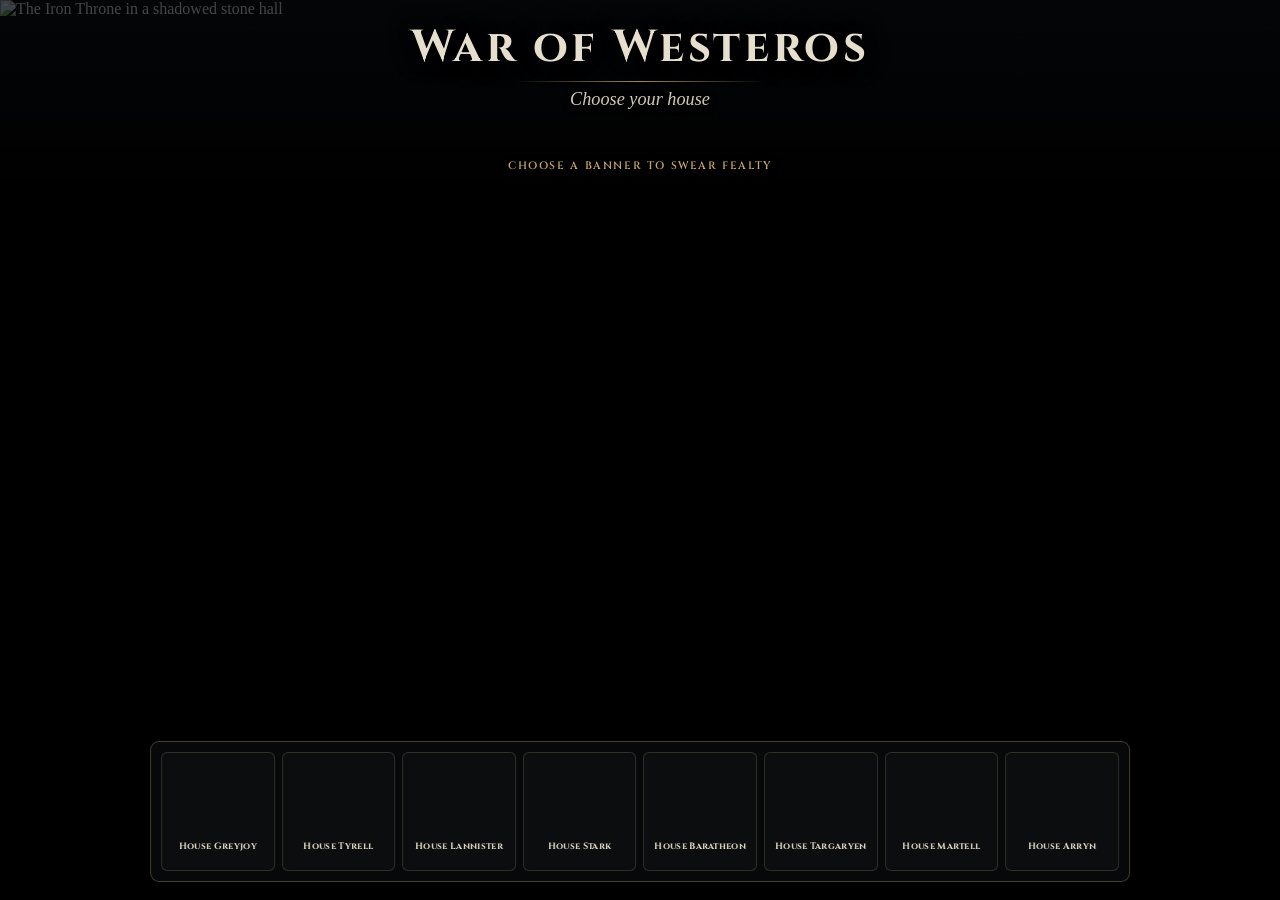
==== commit ffdb916d: "shows buffs" ====
--- a/throne-photo.html
+++ b/throne-photo.html
@@ -3,7 +3,7 @@
 <head>
   <meta charset="utf-8">
   <meta name="viewport" content="width=device-width, initial-scale=1, maximum-scale=1, user-scalable=no, viewport-fit=cover">
-  <link rel="icon" type="image/png" href="./assets/iron-throne-fire-icon.png?v=2">
+  <link rel="icon" type="image/png" href="./assets/iron-throne-fire-icon.png?v=3">
   <title>War of Westeros — Choose your house</title>
   <link rel="preconnect" href="https://fonts.googleapis.com">
   <link rel="preconnect" href="https://fonts.gstatic.com" crossorigin>
@@ -18,6 +18,7 @@
     #curtain.open{opacity:0}
     header{position:absolute;z-index:2;top:0;left:0;right:0;padding:calc(max(env(safe-area-inset-top),12px) + 12px) 16px 20px;text-align:center;pointer-events:none;background:linear-gradient(180deg,rgba(5,7,9,.76),rgba(5,7,9,.28) 68%,transparent);transition:opacity .3s ease,filter .35s ease,transform .35s ease}
     h1{margin:0;font:700 clamp(1.45rem,4.6vw,2.8rem)/1.08 Cinzel,Georgia,serif;letter-spacing:.08em;color:#e7dfce;text-shadow:0 2px 14px #000,0 0 25px #000}
+    #b{max-width:min(520px,90vw);margin:7px auto 0;font:600 .74rem/1.4 Cinzel,Georgia,serif;letter-spacing:.03em;color:#e3c786;text-shadow:0 2px 9px #000}
     .rule{width:min(250px,54vw);height:1px;margin:9px auto 7px;background:linear-gradient(90deg,transparent,#c8a86c,transparent);opacity:.8}
     #w{max-width:min(560px,92vw);margin:0 auto;font:italic 1.14rem/1.2 "IM Fell English",Georgia,serif;color:#d2c8b6;text-shadow:0 2px 9px #000}
     #hint{display:block;margin-top:7px;font:600 .67rem/1.3 Cinzel,Georgia,serif;letter-spacing:.15em;text-transform:uppercase;color:#c8a86c;text-shadow:0 2px 8px #000}
@@ -77,7 +78,7 @@
   <div id="curtain" aria-hidden="true"></div>
   <img id="sceneImage" src="./assets/throne-photo-background.png?v=1" alt="The Iron Throne in a shadowed stone hall">
   <header>
-    <h1 id="n">War of Westeros</h1><div class="rule"></div><p id="w">“When you play the game of thrones, you win or you die. There is no middle ground.”</p>
+    <h1 id="n">War of Westeros</h1><div class="rule"></div><p id="w">“When you play the game of thrones, you win or you die. There is no middle ground.”</p><p id="b" aria-live="polite"></p>
     <small id="hint">Cersei Lannister</small>
     <button id="confirmHouse" type="button" hidden>Confirm house</button>
   </header>
@@ -112,7 +113,7 @@
       stark:['0%','0%'],lannister:['33.333%','0%'],baratheon:['66.667%','0%'],targaryen:['100%','0%'],
       tyrell:['0%','100%'],greyjoy:['33.333%','100%'],martell:['66.667%','100%'],arryn:['100%','100%']
     };
-    const n=document.getElementById('n'),w=document.getElementById('w'),hint=document.getElementById('hint'),root=document.documentElement;
+    const n=document.getElementById('n'),w=document.getElementById('w'),bf=document.getElementById('b'),hint=document.getElementById('hint'),root=document.documentElement;
     const entryActions=document.getElementById('entryActions'),housePanel=document.getElementById('housePanel'),houseGrid=document.getElementById('houseGrid');
     const confirmHouse=document.getElementById('confirmHouse'),modePinPanel=document.getElementById('modePinPanel');
     const modePinInput=document.getElementById('modePinInput'),pinError=document.getElementById('pinError');
@@ -126,10 +127,11 @@
       houseGrid.innerHTML=H.map((house,i)=>{if(house.status==='hidden')return '';const pos=HOUSE_SPRITES[house.key]||['0%','0%'];return `<button class="house-option" type="button" data-i="${i}" aria-label="${escapeHtml(house.name)} · ${escapeHtml(house.motto)}"><span class="banner-art" aria-hidden="true" style="--sprite-x:${pos[0]};--sprite-y:${pos[1]}"></span><strong>${escapeHtml(house.name)}</strong><small>${escapeHtml(house.motto)}</small></button>`}).join('');
       bindHouseButtons();
     }
-    function show(i){const house=houseAt(i);n.textContent=house.name;w.textContent=house.motto;root.style.setProperty('--c',house.color);if(house.status!=='open')setHint(house.note||'Not available',true);else setHint(house.note||'Choose this house')}
+    function show(i){const house=houseAt(i);n.textContent=house.name;w.textContent=house.motto;bf.style.minHeight='2.9em';bf.textContent=house.buff||'';root.style.setProperty('--c',house.color);if(house.status!=='open')setHint(house.note||'Not available',true);else setHint(house.note||'Choose this house')}
     function reset(){
       if(picked>=0){show(picked);setHint('Sworn. Now give your name…');return}
       if(previewed>=0){show(previewed);setHint('Tap again or confirm your house');confirmHouse.hidden=false;return}
+      bf.textContent='';bf.style.minHeight=entryMode?'':'2.9em';
       n.textContent='War of Westeros';w.textContent=entryMode?'“When you play the game of thrones, you win or you die. There is no middle ground.”':'Choose your house';
       setHint(entryMode?'Cersei Lannister':(isPhone()?'Tap a banner to preview':'Choose a banner to swear fealty'));
       root.style.setProperty('--c','#c8a86c');confirmHouse.hidden=true;
@@ -155,7 +157,7 @@
     addEventListener('message',ev=>{if(ev.source!==window.parent||!ev.data)return;
       if(ev.data.type==='iron-throne:set-mode'&&['entry','house'].includes(ev.data.mode))transitionMode(ev.data.mode);
       if(ev.data.type==='iron-throne:mode-error'){const message=String(ev.data.message||'Could not continue.');pinError.textContent=message;setHint(modePinPanel.hidden?message:'Choose an option to try again',true)}
-      if(ev.data.type==='iron-throne:houses'&&Array.isArray(ev.data.houses)){for(const item of ev.data.houses){const house=H.find(x=>x.key===normHouse(item.name)||x.key===normHouse(item.id));if(!house)continue;house.id=item.id;if(item.name){const nm=String(item.name).replace(/^house\s+/i,'');house.name='House '+nm.charAt(0).toUpperCase()+nm.slice(1)}if(item.motto)house.motto=String(item.motto);if(/^#[0-9a-f]{3,8}$/i.test(item.color||''))house.color=item.color;house.status=['open','locked','claimed','hidden'].includes(item.status)?item.status:'open';house.note=String(item.note||'')}if(previewed>=0&&H[previewed].status!=='open'){previewed=-1;confirmHouse.hidden=true}renderHouseButtons()}
+      if(ev.data.type==='iron-throne:houses'&&Array.isArray(ev.data.houses)){for(const item of ev.data.houses){const house=H.find(x=>x.key===normHouse(item.name)||x.key===normHouse(item.id));if(!house)continue;house.id=item.id;if(item.name){const nm=String(item.name).replace(/^house\s+/i,'');house.name='House '+nm.charAt(0).toUpperCase()+nm.slice(1)}if(item.motto)house.motto=String(item.motto);house.buff=String(item.buff||'');if(/^#[0-9a-f]{3,8}$/i.test(item.color||''))house.color=item.color;house.status=['open','locked','claimed','hidden'].includes(item.status)?item.status:'open';house.note=String(item.note||'')}if(previewed>=0&&H[previewed].status!=='open'){previewed=-1;confirmHouse.hidden=true}renderHouseButtons()}
       if(ev.data.type==='iron-throne:reset'){picked=-1;previewed=-1;modePinPanel.hidden=true;syncPanels();applyStatus();reset()}
     });
     renderHouseButtons();syncPanels();reset();
